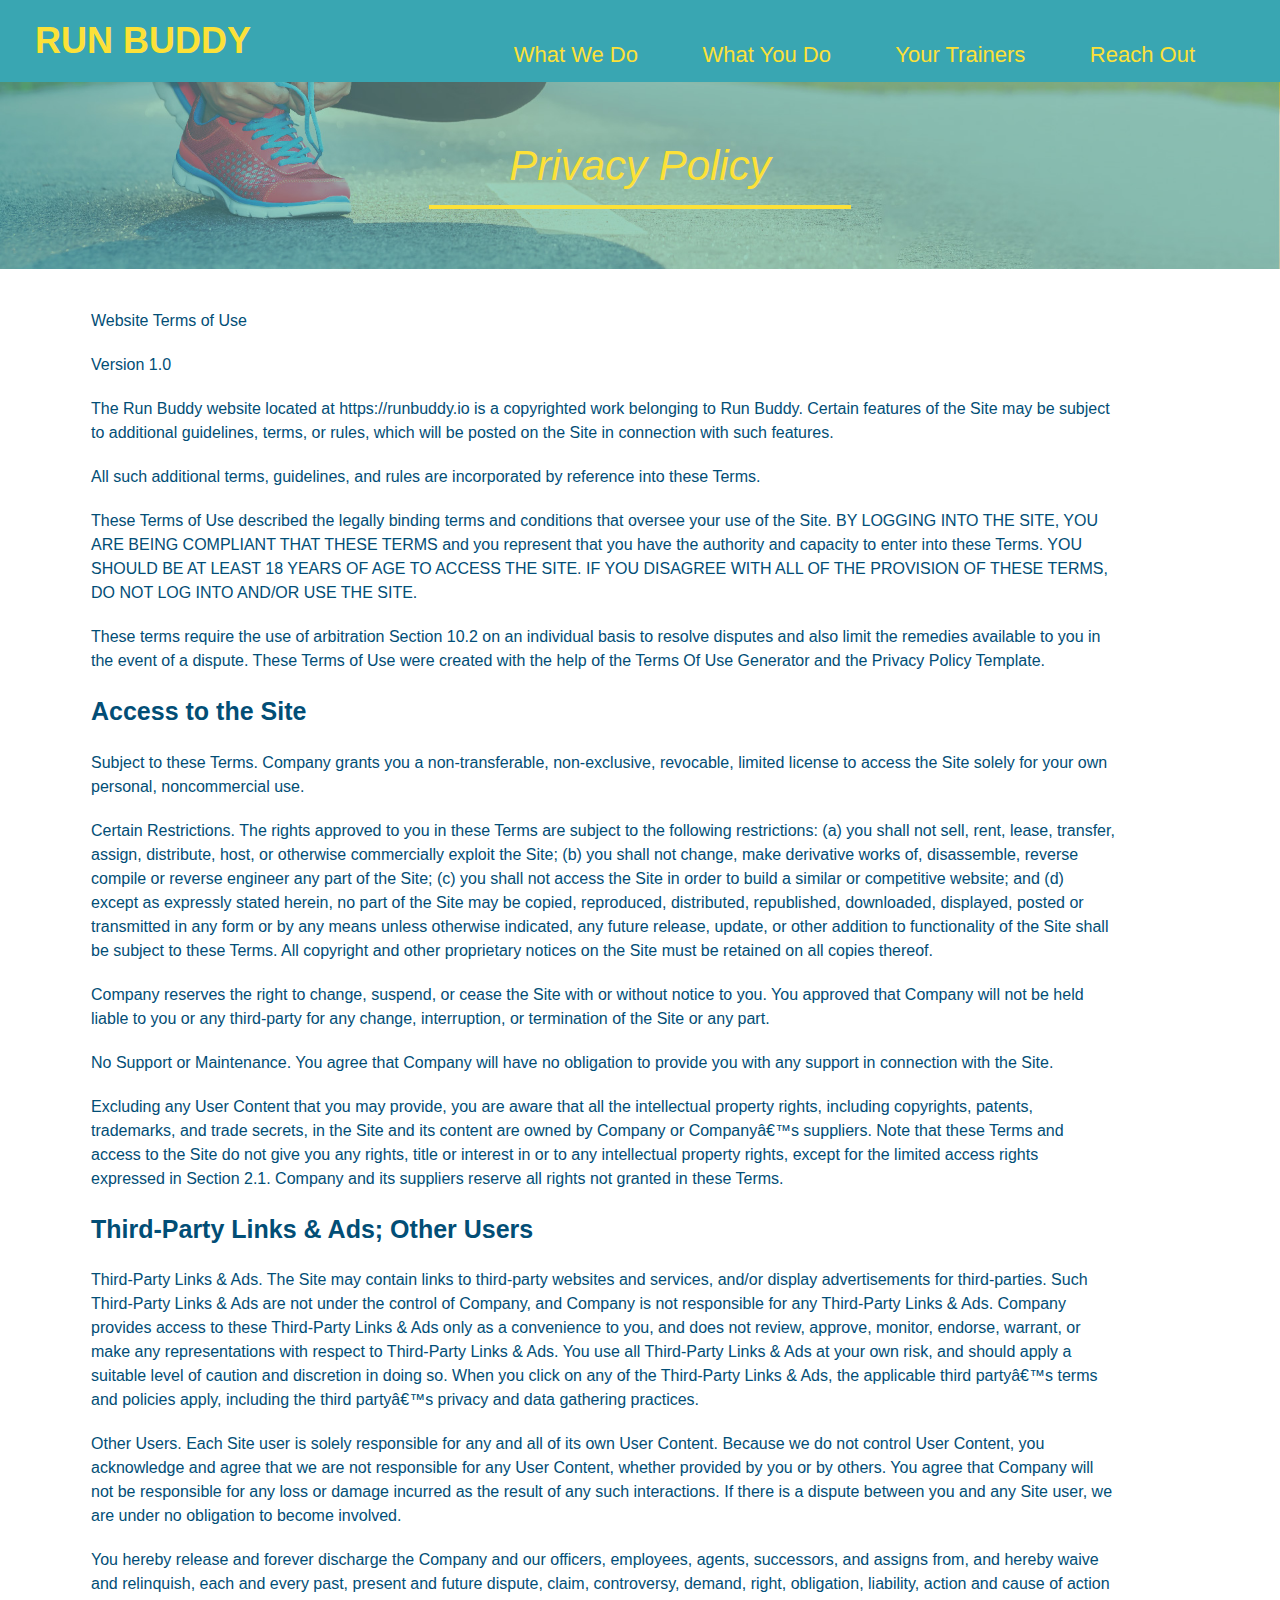
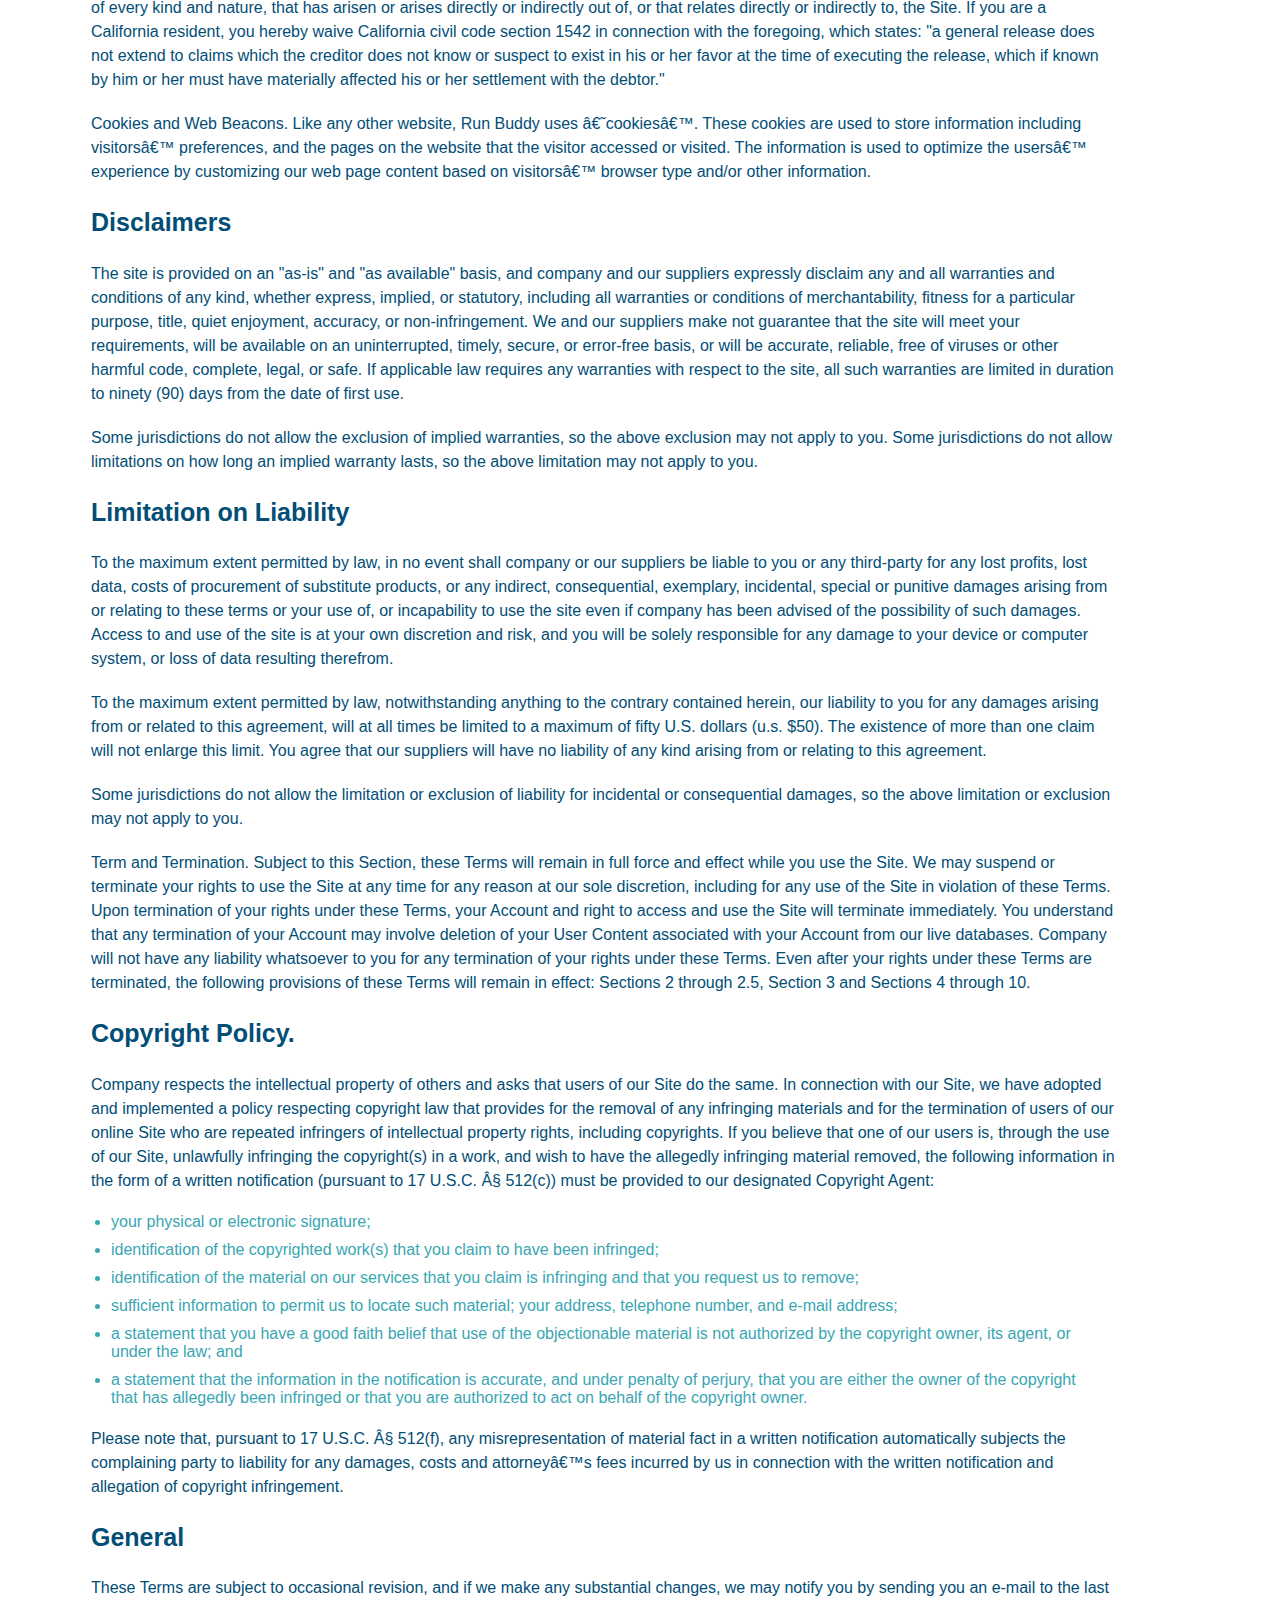
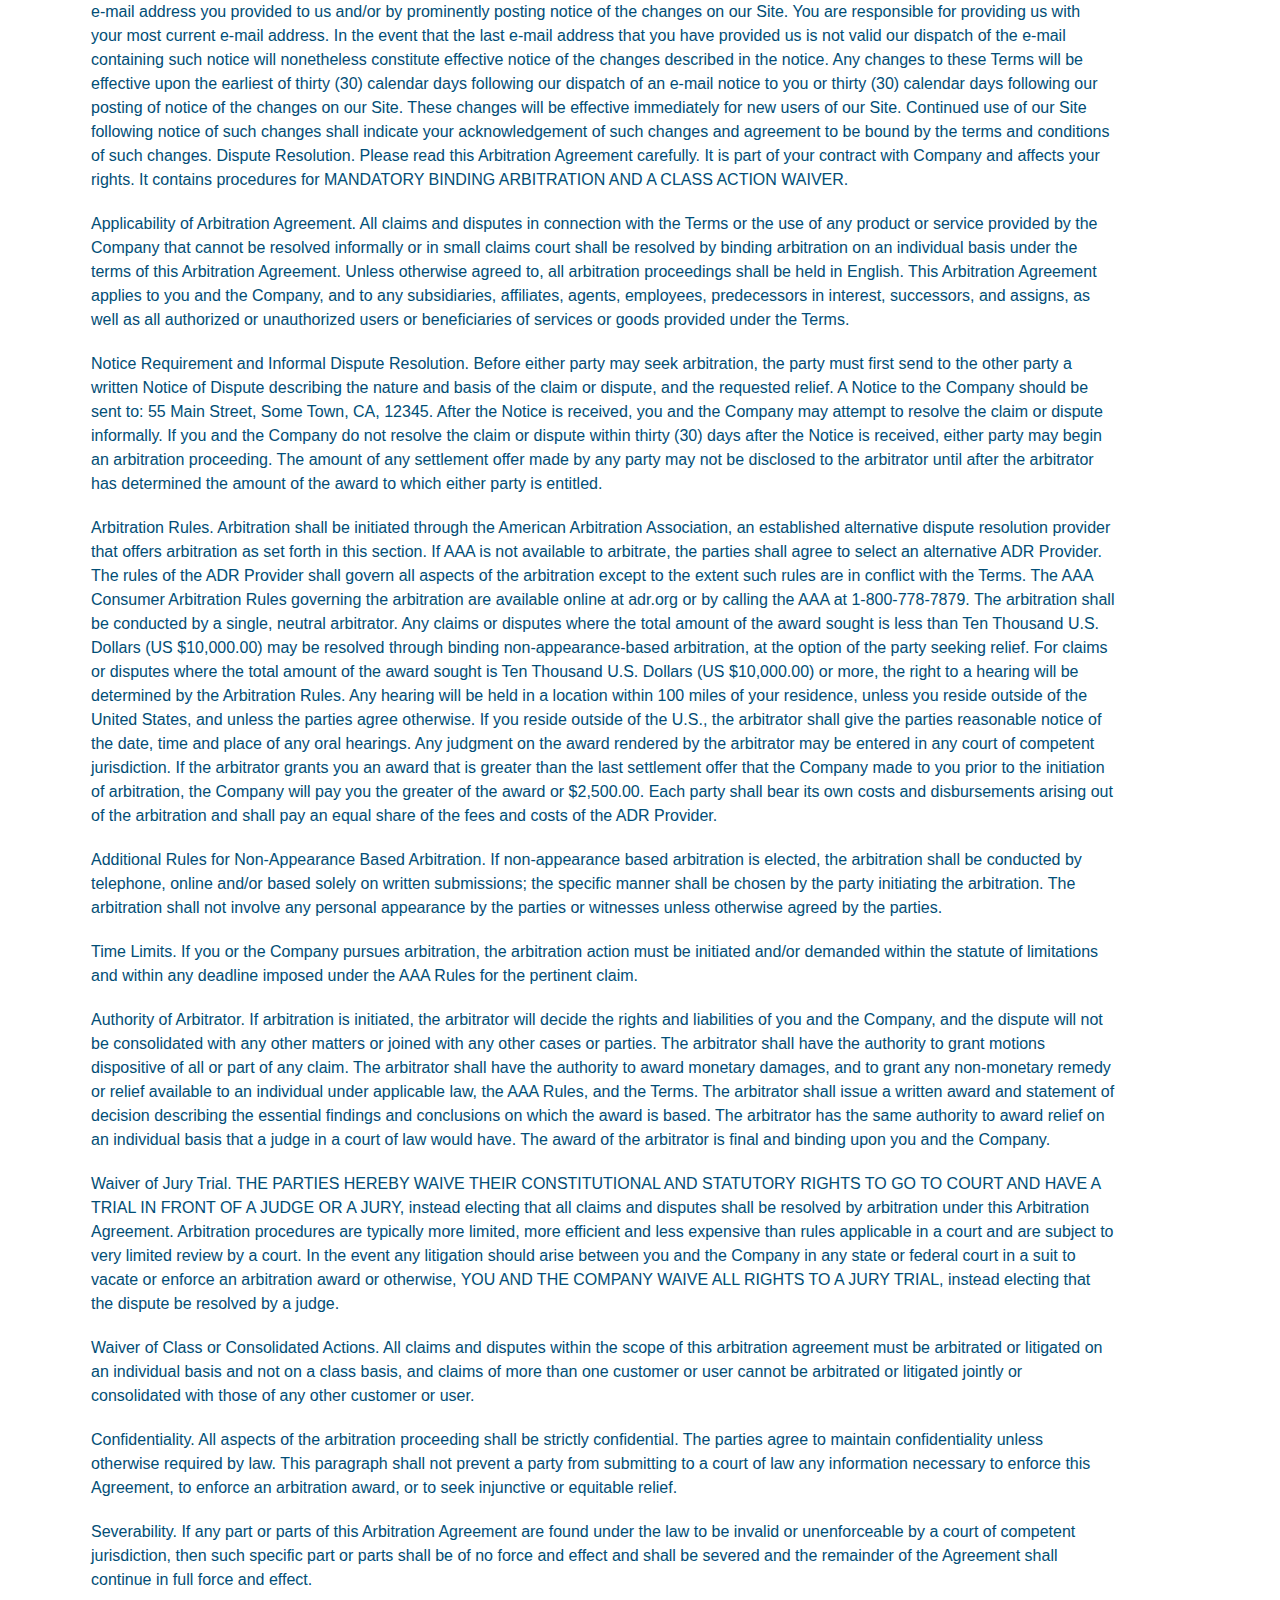
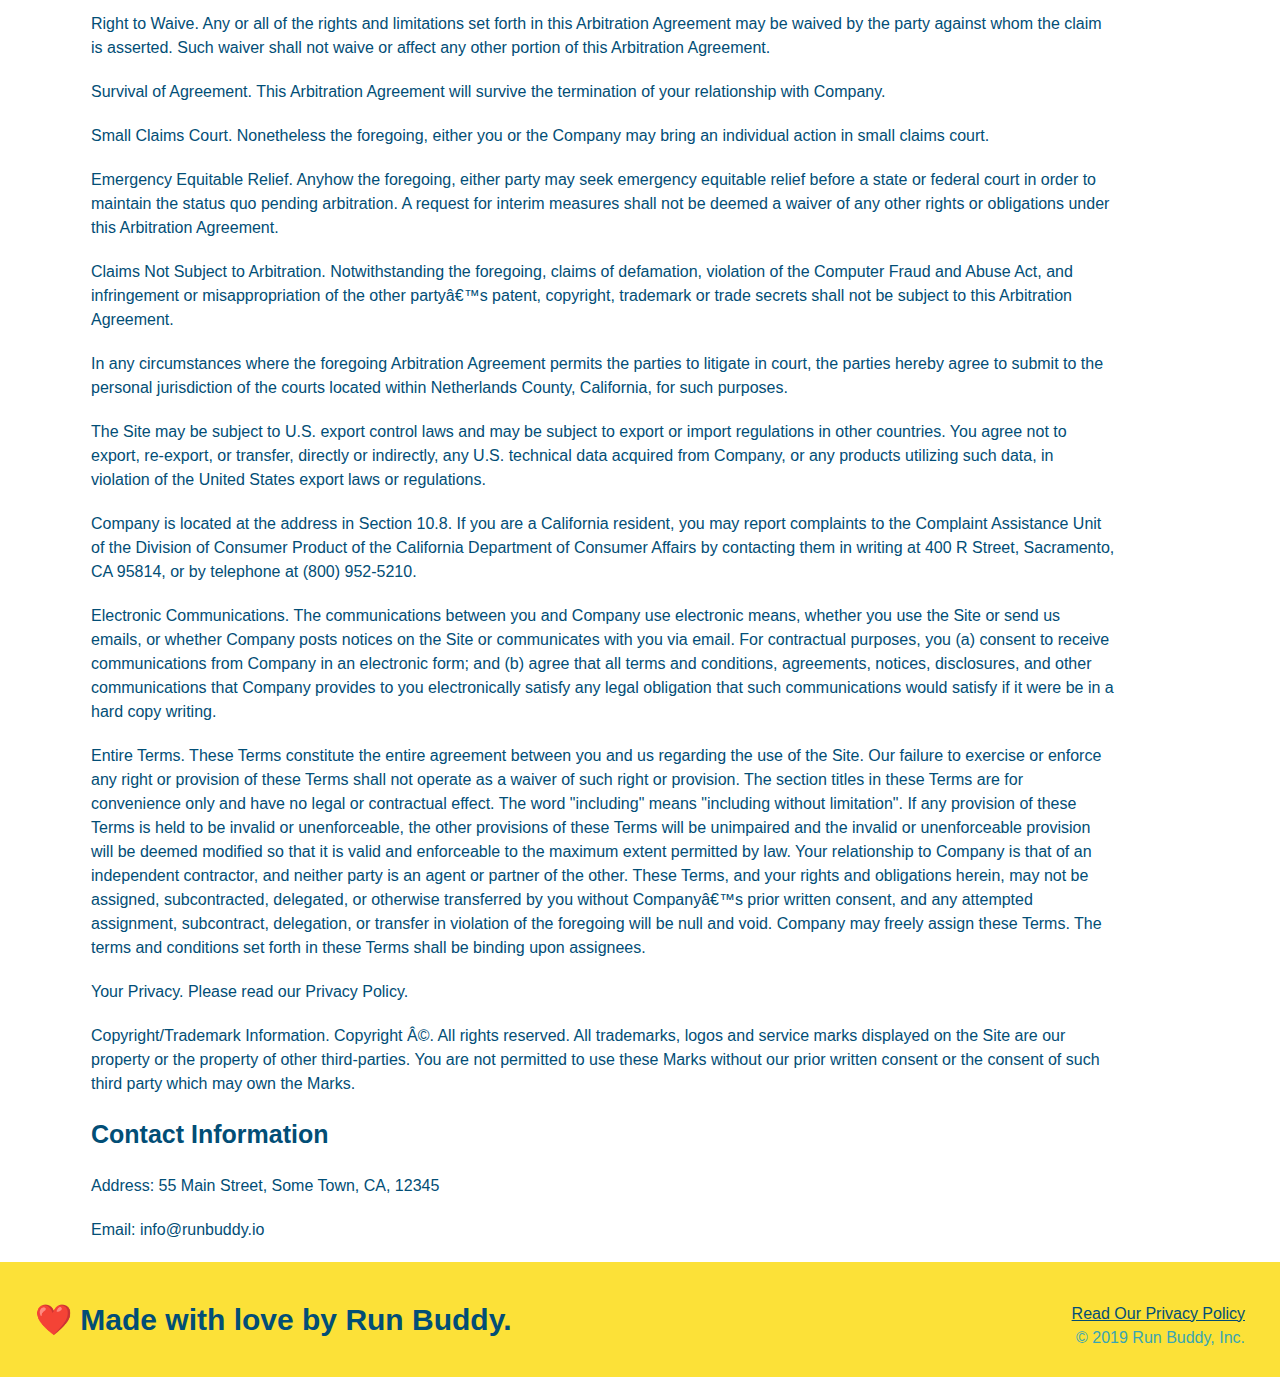
==== privacy-policy.html @ b4c1334b "privacy policy" ====
<!DOCTYPE html>
<html lang="en">
    <head>
        <meta charset="UTF-8">
        <title>Privacy Policy - Run Buddy</title>
        <link rel="stylesheet" href="./assets/css/style.css" />
        <link rel="stylesheet" href="./assets/css/seconday-styles.css">
    </head> 
    <body>
        <header>
            <h1>
                <a href="/">RUN BUDDY</a>
            </h1>
            <nav>
                <!-- Unordered list element -->
                <ul>
                    <!-- List item element -->
                    <li>
                        <!-- Anchor element -->
                        <a href="/index.html#what-we-do.">What We Do</a>
                    </li>
                    <li>
                        <a href="/index.html#what-you-do.">What You Do</a>
                    </li>
                    <li>
                        <a href="/index.html#your-trainers.">Your Trainers</a>
                    </li>
                    <li>
                        <a href="/index.html#reach-out.">Reach Out</a>
                    </li>
                </ul>
            </nav>
        </header>

        <section class="hero">
            <div class="hero-secondary"></div>
            <h2 class="page-title">
                Privacy Policy
            </h2>
        </section>

        <article class="secondary-content">
            <body data-new-gr-c-s-check-loaded="14.1062.0" data-gr-ext-installed="" style=""><p>
                Website Terms of Use
              </p>
        
              <p>
                Version 1.0
              </p>
        
              <p>
                The Run Buddy website located at https://runbuddy.io is a copyrighted work belonging to Run Buddy. Certain
                features of the Site may be subject to additional guidelines, terms, or rules, which will be posted on the Site
                in connection with such features.
              </p>
        
              <p>
                All such additional terms, guidelines, and rules are incorporated by reference into these Terms.
              </p>
        
              <p>
                These Terms of Use described the legally binding terms and conditions that oversee your use of the Site. BY
                LOGGING INTO THE SITE, YOU ARE BEING COMPLIANT THAT THESE TERMS and you represent that you have the authority
                and capacity to enter into these Terms. YOU SHOULD BE AT LEAST 18 YEARS OF AGE TO ACCESS THE SITE. IF YOU
                DISAGREE WITH ALL OF THE PROVISION OF THESE TERMS, DO NOT LOG INTO AND/OR USE THE SITE.
              </p>
        
              <p>
                These terms require the use of arbitration Section 10.2 on an individual basis to resolve disputes and also
                limit the remedies available to you in the event of a dispute. These Terms of Use were created with the help of
                the Terms Of Use Generator and the Privacy Policy Template.
              </p>
        
              <h3>
                Access to the Site
              </h3>
        
              <p>
                Subject to these Terms. Company grants you a non-transferable, non-exclusive, revocable, limited license to
                access the Site solely for your own personal, noncommercial use.
              </p>
        
              <p>
                Certain Restrictions. The rights approved to you in these Terms are subject to the following restrictions: (a)
                you shall not sell, rent, lease, transfer, assign, distribute, host, or otherwise commercially exploit the Site;
                (b) you shall not change, make derivative works of, disassemble, reverse compile or reverse engineer any part of
                the Site; (c) you shall not access the Site in order to build a similar or competitive website; and (d) except
                as expressly stated herein, no part of the Site may be copied, reproduced, distributed, republished, downloaded,
                displayed, posted or transmitted in any form or by any means unless otherwise indicated, any future release,
                update, or other addition to functionality of the Site shall be subject to these Terms. All copyright and other
                proprietary notices on the Site must be retained on all copies thereof.
              </p>
        
              <p>
                Company reserves the right to change, suspend, or cease the Site with or without notice to you. You approved
                that Company will not be held liable to you or any third-party for any change, interruption, or termination of
                the Site or any part.
              </p>
        
              <p>
                No Support or Maintenance. You agree that Company will have no obligation to provide you with any support in
                connection with the Site.
              </p>
        
              <p>
                Excluding any User Content that you may provide, you are aware that all the intellectual property rights,
                including copyrights, patents, trademarks, and trade secrets, in the Site and its content are owned by Company
                or Companyâ€™s suppliers. Note that these Terms and access to the Site do not give you any rights, title or
                interest in or to any intellectual property rights, except for the limited access rights expressed in Section
                2.1. Company and its suppliers reserve all rights not granted in these Terms.
              </p>
        
              <h3>
                Third-Party Links &amp; Ads; Other Users
              </h3>
        
              <p>
                Third-Party Links &amp; Ads. The Site may contain links to third-party websites and services, and/or display
                advertisements for third-parties. Such Third-Party Links &amp; Ads are not under the control of Company, and Company
                is not responsible for any Third-Party Links &amp; Ads. Company provides access to these Third-Party Links &amp; Ads
                only as a convenience to you, and does not review, approve, monitor, endorse, warrant, or make any
                representations with respect to Third-Party Links &amp; Ads. You use all Third-Party Links &amp; Ads at your own risk,
                and should apply a suitable level of caution and discretion in doing so. When you click on any of the
                Third-Party Links &amp; Ads, the applicable third partyâ€™s terms and policies apply, including the third partyâ€™s
                privacy and data gathering practices.
              </p>
        
              <p>
                Other Users. Each Site user is solely responsible for any and all of its own User Content. Because we do not
                control User Content, you acknowledge and agree that we are not responsible for any User Content, whether
                provided by you or by others. You agree that Company will not be responsible for any loss or damage incurred as
                the result of any such interactions. If there is a dispute between you and any Site user, we are under no
                obligation to become involved.
              </p>
        
              <p>
                You hereby release and forever discharge the Company and our officers, employees, agents, successors, and
                assigns from, and hereby waive and relinquish, each and every past, present and future dispute, claim,
                controversy, demand, right, obligation, liability, action and cause of action of every kind and nature, that has
                arisen or arises directly or indirectly out of, or that relates directly or indirectly to, the Site. If you are
                a California resident, you hereby waive California civil code section 1542 in connection with the foregoing,
                which states: "a general release does not extend to claims which the creditor does not know or suspect to exist
                in his or her favor at the time of executing the release, which if known by him or her must have materially
                affected his or her settlement with the debtor."
              </p>
        
              <p>
                Cookies and Web Beacons. Like any other website, Run Buddy uses â€˜cookiesâ€™. These cookies are used to store
                information including visitorsâ€™ preferences, and the pages on the website that the visitor accessed or visited.
                The information is used to optimize the usersâ€™ experience by customizing our web page content based on visitorsâ€™
                browser type and/or other information.
              </p>
        
              <h3>
                Disclaimers
              </h3>
        
              <p>
                The site is provided on an "as-is" and "as available" basis, and company and our suppliers expressly disclaim
                any and all warranties and conditions of any kind, whether express, implied, or statutory, including all
                warranties or conditions of merchantability, fitness for a particular purpose, title, quiet enjoyment, accuracy,
                or non-infringement. We and our suppliers make not guarantee that the site will meet your requirements, will be
                available on an uninterrupted, timely, secure, or error-free basis, or will be accurate, reliable, free of
                viruses or other harmful code, complete, legal, or safe. If applicable law requires any warranties with respect
                to the site, all such warranties are limited in duration to ninety (90) days from the date of first use.
              </p>
        
              <p>
                Some jurisdictions do not allow the exclusion of implied warranties, so the above exclusion may not apply to
                you. Some jurisdictions do not allow limitations on how long an implied warranty lasts, so the above limitation
                may not apply to you.
              </p>
        
              <h3>
                Limitation on Liability
              </h3>
        
              <p>
                To the maximum extent permitted by law, in no event shall company or our suppliers be liable to you or any
                third-party for any lost profits, lost data, costs of procurement of substitute products, or any indirect,
                consequential, exemplary, incidental, special or punitive damages arising from or relating to these terms or
                your use of, or incapability to use the site even if company has been advised of the possibility of such
                damages. Access to and use of the site is at your own discretion and risk, and you will be solely responsible
                for any damage to your device or computer system, or loss of data resulting therefrom.
              </p>
        
              <p>
                To the maximum extent permitted by law, notwithstanding anything to the contrary contained herein, our liability
                to you for any damages arising from or related to this agreement, will at all times be limited to a maximum of
                fifty U.S. dollars (u.s. $50). The existence of more than one claim will not enlarge this limit. You agree that
                our suppliers will have no liability of any kind arising from or relating to this agreement.
              </p>
        
              <p>
                Some jurisdictions do not allow the limitation or exclusion of liability for incidental or consequential
                damages, so the above limitation or exclusion may not apply to you.
              </p>
        
              <p>
                Term and Termination. Subject to this Section, these Terms will remain in full force and effect while you use
                the Site. We may suspend or terminate your rights to use the Site at any time for any reason at our sole
                discretion, including for any use of the Site in violation of these Terms. Upon termination of your rights under
                these Terms, your Account and right to access and use the Site will terminate immediately. You understand that
                any termination of your Account may involve deletion of your User Content associated with your Account from our
                live databases. Company will not have any liability whatsoever to you for any termination of your rights under
                these Terms. Even after your rights under these Terms are terminated, the following provisions of these Terms
                will remain in effect: Sections 2 through 2.5, Section 3 and Sections 4 through 10.
              </p>
        
              <h3>
                Copyright Policy.
              </h3>
        
              <p>
                Company respects the intellectual property of others and asks that users of our Site do the same. In connection
                with our Site, we have adopted and implemented a policy respecting copyright law that provides for the removal
                of any infringing materials and for the termination of users of our online Site who are repeated infringers of
                intellectual property rights, including copyrights. If you believe that one of our users is, through the use of
                our Site, unlawfully infringing the copyright(s) in a work, and wish to have the allegedly infringing material
                removed, the following information in the form of a written notification (pursuant to 17 U.S.C. Â§ 512(c)) must
                be provided to our designated Copyright Agent:
              </p>
        
              <ul>
                <li>
                  your physical or electronic signature;
                </li>
                <li>
                  identification of the copyrighted work(s) that you claim to have been infringed;
                </li>
                <li>
                  identification of the material on our services that you claim is infringing and that you request us to remove;
                </li>
                <li>
                  sufficient information to permit us to locate such material; your address, telephone number, and e-mail
                  address;
                </li>
                <li>
                  a statement that you have a good faith belief that use of the objectionable material is not authorized by the
                  copyright owner, its agent, or under the law; and
                </li>
                <li>
                  a statement that the information in the notification is accurate, and under penalty of perjury, that you are
                  either the owner of the copyright that has allegedly been infringed or that you are authorized to act on
                  behalf of the copyright owner.
                </li>
              </ul>
        
              <p>
                Please note that, pursuant to 17 U.S.C. Â§ 512(f), any misrepresentation of material fact in a written
                notification automatically subjects the complaining party to liability for any damages, costs and attorneyâ€™s
                fees incurred by us in connection with the written notification and allegation of copyright infringement.
              </p>
        
              <h3>
                General
              </h3>
        
              <p>
                These Terms are subject to occasional revision, and if we make any substantial changes, we may notify you by
                sending you an e-mail to the last e-mail address you provided to us and/or by prominently posting notice of the
                changes on our Site. You are responsible for providing us with your most current e-mail address. In the event
                that the last e-mail address that you have provided us is not valid our dispatch of the e-mail containing such
                notice will nonetheless constitute effective notice of the changes described in the notice. Any changes to these
                Terms will be effective upon the earliest of thirty (30) calendar days following our dispatch of an e-mail
                notice to you or thirty (30) calendar days following our posting of notice of the changes on our Site. These
                changes will be effective immediately for new users of our Site. Continued use of our Site following notice of
                such changes shall indicate your acknowledgement of such changes and agreement to be bound by the terms and
                conditions of such changes. Dispute Resolution. Please read this Arbitration Agreement carefully. It is part of
                your contract with Company and affects your rights. It contains procedures for MANDATORY BINDING ARBITRATION AND
                A CLASS ACTION WAIVER.
              </p>
        
              <p>
                Applicability of Arbitration Agreement. All claims and disputes in connection with the Terms or the use of any
                product or service provided by the Company that cannot be resolved informally or in small claims court shall be
                resolved by binding arbitration on an individual basis under the terms of this Arbitration Agreement. Unless
                otherwise agreed to, all arbitration proceedings shall be held in English. This Arbitration Agreement applies to
                you and the Company, and to any subsidiaries, affiliates, agents, employees, predecessors in interest,
                successors, and assigns, as well as all authorized or unauthorized users or beneficiaries of services or goods
                provided under the Terms.
              </p>
        
              <p>
                Notice Requirement and Informal Dispute Resolution. Before either party may seek arbitration, the party must
                first send to the other party a written Notice of Dispute describing the nature and basis of the claim or
                dispute, and the requested relief. A Notice to the Company should be sent to: 55 Main Street, Some Town, CA,
                12345. After the Notice is received, you and the Company may attempt to resolve the claim or dispute informally.
                If you and the Company do not resolve the claim or dispute within thirty (30) days after the Notice is received,
                either party may begin an arbitration proceeding. The amount of any settlement offer made by any party may not
                be disclosed to the arbitrator until after the arbitrator has determined the amount of the award to which either
                party is entitled.
              </p>
        
              <p>
                Arbitration Rules. Arbitration shall be initiated through the American Arbitration Association, an established
                alternative dispute resolution provider that offers arbitration as set forth in this section. If AAA is not
                available to arbitrate, the parties shall agree to select an alternative ADR Provider. The rules of the ADR
                Provider shall govern all aspects of the arbitration except to the extent such rules are in conflict with the
                Terms. The AAA Consumer Arbitration Rules governing the arbitration are available online at adr.org or by
                calling the AAA at 1-800-778-7879. The arbitration shall be conducted by a single, neutral arbitrator. Any
                claims or disputes where the total amount of the award sought is less than Ten Thousand U.S. Dollars (US
                $10,000.00) may be resolved through binding non-appearance-based arbitration, at the option of the party seeking
                relief. For claims or disputes where the total amount of the award sought is Ten Thousand U.S. Dollars (US
                $10,000.00) or more, the right to a hearing will be determined by the Arbitration Rules. Any hearing will be
                held in a location within 100 miles of your residence, unless you reside outside of the United States, and
                unless the parties agree otherwise. If you reside outside of the U.S., the arbitrator shall give the parties
                reasonable notice of the date, time and place of any oral hearings. Any judgment on the award rendered by the
                arbitrator may be entered in any court of competent jurisdiction. If the arbitrator grants you an award that is
                greater than the last settlement offer that the Company made to you prior to the initiation of arbitration, the
                Company will pay you the greater of the award or $2,500.00. Each party shall bear its own costs and
                disbursements arising out of the arbitration and shall pay an equal share of the fees and costs of the ADR
                Provider.
              </p>
        
              <p>
                Additional Rules for Non-Appearance Based Arbitration. If non-appearance based arbitration is elected, the
                arbitration shall be conducted by telephone, online and/or based solely on written submissions; the specific
                manner shall be chosen by the party initiating the arbitration. The arbitration shall not involve any personal
                appearance by the parties or witnesses unless otherwise agreed by the parties.
              </p>
        
              <p>
                Time Limits. If you or the Company pursues arbitration, the arbitration action must be initiated and/or demanded
                within the statute of limitations and within any deadline imposed under the AAA Rules for the pertinent claim.
              </p>
        
              <p>
                Authority of Arbitrator. If arbitration is initiated, the arbitrator will decide the rights and liabilities of
                you and the Company, and the dispute will not be consolidated with any other matters or joined with any other
                cases or parties. The arbitrator shall have the authority to grant motions dispositive of all or part of any
                claim. The arbitrator shall have the authority to award monetary damages, and to grant any non-monetary remedy
                or relief available to an individual under applicable law, the AAA Rules, and the Terms. The arbitrator shall
                issue a written award and statement of decision describing the essential findings and conclusions on which the
                award is based. The arbitrator has the same authority to award relief on an individual basis that a judge in a
                court of law would have. The award of the arbitrator is final and binding upon you and the Company.
              </p>
        
              <p>
                Waiver of Jury Trial. THE PARTIES HEREBY WAIVE THEIR CONSTITUTIONAL AND STATUTORY RIGHTS TO GO TO COURT AND HAVE
                A TRIAL IN FRONT OF A JUDGE OR A JURY, instead electing that all claims and disputes shall be resolved by
                arbitration under this Arbitration Agreement. Arbitration procedures are typically more limited, more efficient
                and less expensive than rules applicable in a court and are subject to very limited review by a court. In the
                event any litigation should arise between you and the Company in any state or federal court in a suit to vacate
                or enforce an arbitration award or otherwise, YOU AND THE COMPANY WAIVE ALL RIGHTS TO A JURY TRIAL, instead
                electing that the dispute be resolved by a judge.
              </p>
        
              <p>
                Waiver of Class or Consolidated Actions. All claims and disputes within the scope of this arbitration agreement
                must be arbitrated or litigated on an individual basis and not on a class basis, and claims of more than one
                customer or user cannot be arbitrated or litigated jointly or consolidated with those of any other customer or
                user.
              </p>
        
              <p>
                Confidentiality. All aspects of the arbitration proceeding shall be strictly confidential. The parties agree to
                maintain confidentiality unless otherwise required by law. This paragraph shall not prevent a party from
                submitting to a court of law any information necessary to enforce this Agreement, to enforce an arbitration
                award, or to seek injunctive or equitable relief.
              </p>
        
              <p>
                Severability. If any part or parts of this Arbitration Agreement are found under the law to be invalid or
                unenforceable by a court of competent jurisdiction, then such specific part or parts shall be of no force and
                effect and shall be severed and the remainder of the Agreement shall continue in full force and effect.
              </p>
        
              <p>
                Right to Waive. Any or all of the rights and limitations set forth in this Arbitration Agreement may be waived
                by the party against whom the claim is asserted. Such waiver shall not waive or affect any other portion of this
                Arbitration Agreement.
              </p>
        
              <p>
                Survival of Agreement. This Arbitration Agreement will survive the termination of your relationship with
                Company.
              </p>
        
              <p>
                Small Claims Court. Nonetheless the foregoing, either you or the Company may bring an individual action in small
                claims court.
              </p>
        
              <p>
                Emergency Equitable Relief. Anyhow the foregoing, either party may seek emergency equitable relief before a
                state or federal court in order to maintain the status quo pending arbitration. A request for interim measures
                shall not be deemed a waiver of any other rights or obligations under this Arbitration Agreement.
              </p>
        
              <p>
                Claims Not Subject to Arbitration. Notwithstanding the foregoing, claims of defamation, violation of the
                Computer Fraud and Abuse Act, and infringement or misappropriation of the other partyâ€™s patent, copyright,
                trademark or trade secrets shall not be subject to this Arbitration Agreement.
              </p>
        
              <p>
                In any circumstances where the foregoing Arbitration Agreement permits the parties to litigate in court, the
                parties hereby agree to submit to the personal jurisdiction of the courts located within Netherlands County,
                California, for such purposes.
              </p>
        
              <p>
                The Site may be subject to U.S. export control laws and may be subject to export or import regulations in other
                countries. You agree not to export, re-export, or transfer, directly or indirectly, any U.S. technical data
                acquired from Company, or any products utilizing such data, in violation of the United States export laws or
                regulations.
              </p>
        
              <p>
                Company is located at the address in Section 10.8. If you are a California resident, you may report complaints
                to the Complaint Assistance Unit of the Division of Consumer Product of the California Department of Consumer
                Affairs by contacting them in writing at 400 R Street, Sacramento, CA 95814, or by telephone at (800) 952-5210.
              </p>
        
              <p>
                Electronic Communications. The communications between you and Company use electronic means, whether you use the
                Site or send us emails, or whether Company posts notices on the Site or communicates with you via email. For
                contractual purposes, you (a) consent to receive communications from Company in an electronic form; and (b)
                agree that all terms and conditions, agreements, notices, disclosures, and other communications that Company
                provides to you electronically satisfy any legal obligation that such communications would satisfy if it were be
                in a hard copy writing.
              </p>
        
              <p>
                Entire Terms. These Terms constitute the entire agreement between you and us regarding the use of the Site. Our
                failure to exercise or enforce any right or provision of these Terms shall not operate as a waiver of such right
                or provision. The section titles in these Terms are for convenience only and have no legal or contractual
                effect. The word "including" means "including without limitation". If any provision of these Terms is held to be
                invalid or unenforceable, the other provisions of these Terms will be unimpaired and the invalid or
                unenforceable provision will be deemed modified so that it is valid and enforceable to the maximum extent
                permitted by law. Your relationship to Company is that of an independent contractor, and neither party is an
                agent or partner of the other. These Terms, and your rights and obligations herein, may not be assigned,
                subcontracted, delegated, or otherwise transferred by you without Companyâ€™s prior written consent, and any
                attempted assignment, subcontract, delegation, or transfer in violation of the foregoing will be null and void.
                Company may freely assign these Terms. The terms and conditions set forth in these Terms shall be binding upon
                assignees.
              </p>
        
              <p>
                Your Privacy. Please read our Privacy Policy.
              </p>
        
              <p>
                Copyright/Trademark Information. Copyright Â©. All rights reserved. All trademarks, logos and service marks
                displayed on the Site are our property or the property of other third-parties. You are not permitted to use
                these Marks without our prior written consent or the consent of such third party which may own the Marks.
              </p>
        
              <h3>
                Contact Information
              </h3>
        
              <p>
                Address: 55 Main Street, Some Town, CA, 12345
              </p>
        
              <p>
                Email: info@runbuddy.io
              </p>
        </body>

        </article>


         <!-- footer -->
         <footer>
            <h2>❤️ Made with love by Run Buddy.</h2>
            <div>
                <a href="#">Read Our Privacy Policy</a><br />
                &copy; 2019 Run Buddy, Inc.
            </div>
        </footer>
    </body>
</html>
---- assets/css/style.css ----
* {
    margin: 0;
    padding: 0;
    box-sizing: border-box;
}

body {
    /* I'm a CSS comment */
    color:#39a6b2;
    font-family: Helvetica, Arial, sans-serif;
}

/* apply styles to <header> */
header {
    padding: 20px 35px;
    background-color: #39a6b2;
}

header h1{
    font-weight: bold;
    font-size: 36px;
    color: #fce138;
    margin: 0;
    display: inline;
}

header a {
    text-decoration: none;
    color: #fce138
}

header nav {
    float: right;
    margin: 7px 0;
}

header nav ul li {
    display: inline;
}

header nav ul li a {
    margin: 0 30px;
    font-weight: lighter;
    font-size: 22px;
}

footer {
    background: #fce138;
    width: 100%;
    padding: 40px 35px;
}

footer h2 {
    display: inline;
    color: #024e76;
    font-size: 30px;
    margin: 0;
}

footer div {
    float: right;
    line-height: 1.5;
    text-align: right;
}

footer a {
    color:#024e76
}

/* Hero Style Sheet */
.hero {
    background-image: url("../images/hero-bg.jpg");
    height: 600px;
    background-size: cover;
    background-position: center;
    position: relative;
}

.hero-form {
    border: 3px solid #024e76;
    background-color: #fce138;
    padding: 20px;
    width: 500px;
    color: #024e76;
    position: absolute;
    bottom: 120px;
    right: 140px;
}

.hero-form h3 {
    font-size: 24px;
    margin: 0;
}

.hero-form p {
    margin: 5px 0 15px 0;
}

.form-input {
    border: 1px solid #024e76;
    display: block;
    padding: 7px 15px;
    font-size: 16px;
    color: #024e76;
    width: 100%;
    margin-bottom: 15px;
}

.hero-form label {
    margin: 0
}

.hero-form button {
    color: #fce138;
    background-color: #024e76;
    border: none;
    padding: 10px 20px;
    font-size: 16px;
}

.intro {
    text-align: center;
}

.intro p {
    line-height: 1.7;
    color: #39a6b2;
    width: 80%;
    font-size: 20px;
    margin: 0 auto;
}

.steps {
    text-align: center;
    background: #fce138;
}

.section-title {
    font-size: 55px;
    color: #024e76;
    margin-bottom: 35px;
    padding: 0 100px 20px 100px;
    display: inline-block;
    border-bottom: 3px solid;
}
  
.primary-border {
    border-color: #fce138;
}
  
.secondary-border {
    border-color: #39a6b2;
}

.steps div {
    margin-bottom: 80px;
}
  
.steps img {
    width: 15%;
    margin: 10px 0;
}
  
.steps h3 {
    color: #024e76;
    font-size: 46px;
    margin-top: 10px;
}
  
.steps p {
    color: #39a6b2;
    font-size: 23px;
}

.steps span {
    font-size: 38px;
}

.trainers {
    text-align: center;
}

.trainer {
    width: 900px;
    margin: 0 auto 30px auto;
    background: #024e76;
    color: #fce138;
    overflow: auto;
}

.trainer img {
    width: 35%;
    float: left;
}

.trainer-bio {
    padding: 35px;
    float: left;
    width: 65%;
}

.text-left {
    text-align: left;
}
  
.text-right {
    text-align: right;
}

.trainer-bio h3 {
    font-size: 32px;
    margin-bottom: 8px;
}
  
.trainer-bio h4 {
    font-weight: lighter;
    font-size: 26px;
    margin-bottom: 25px;
}
  
.trainer-bio p {
    font-size: 17px;
    line-height: 1.3;
}

.contact {
    background-color: #024e76;
    text-align: center;
}

.section-title {
    font-size: 55px;
    display: inline-block;
    padding: 0 100px 20px 100px;
    border-bottom: 3px solid;
    margin-bottom: 35px;
    color: #024e76;
}

.contact h2 {
    color: #fce138;
    border-color: #39a6b2;
}

.contact-info iframe {
    width: 400px;
    height: 400px;
}

.contact-info div {
    width: 410px;
    display: inline-block;
    vertical-align: top;
    text-align: left;
    margin: 30px 0 0 60px;
    color: white;
  }

  .contact h3 {
      color: #fce138;
      font-size: 32px;
  }

  .contact-info p, .contact-info address {
      margin: 20px 0;
      line-height: 1.5;
      font-size: 20px;
      font-size: normal;
      
  }

.contact-info a {
    color: #fce138;
}

section {
    padding: 60px;
}
---- assets/css/seconday-styles.css ----
.hero {
  background-position: bottom;
  height: auto;
  text-align: center;
  margin-bottom: 40px;
}

.page-title {
  color: #fce138;
  display: inline-block;
  border-bottom: 4px solid #fce138;
  padding: 0px 80px 15px 80px;
  font-weight: normal;
  font-size: 42px;
  font-style: italic;
}

.secondary-content {
  width: 80%;
  margin-top: 10px;
  margin-left: 91px;
  margin-bottom: 10px;
  margin-right: 91px;
  color: #024e76;
}

h3 {
  font-size: 25px;
  line-height: 1.5;
  margin: 20px 0px 20px 0px;
}

p {
  font-size: 16px;
  line-height: 1.5;
  margin: 20px 0 20px 0;
}

ul {
  margin: 15px 20px 15px 20px;
}

li {
  color: #39a6b2;
  margin: 10px 0 10px 0;
}
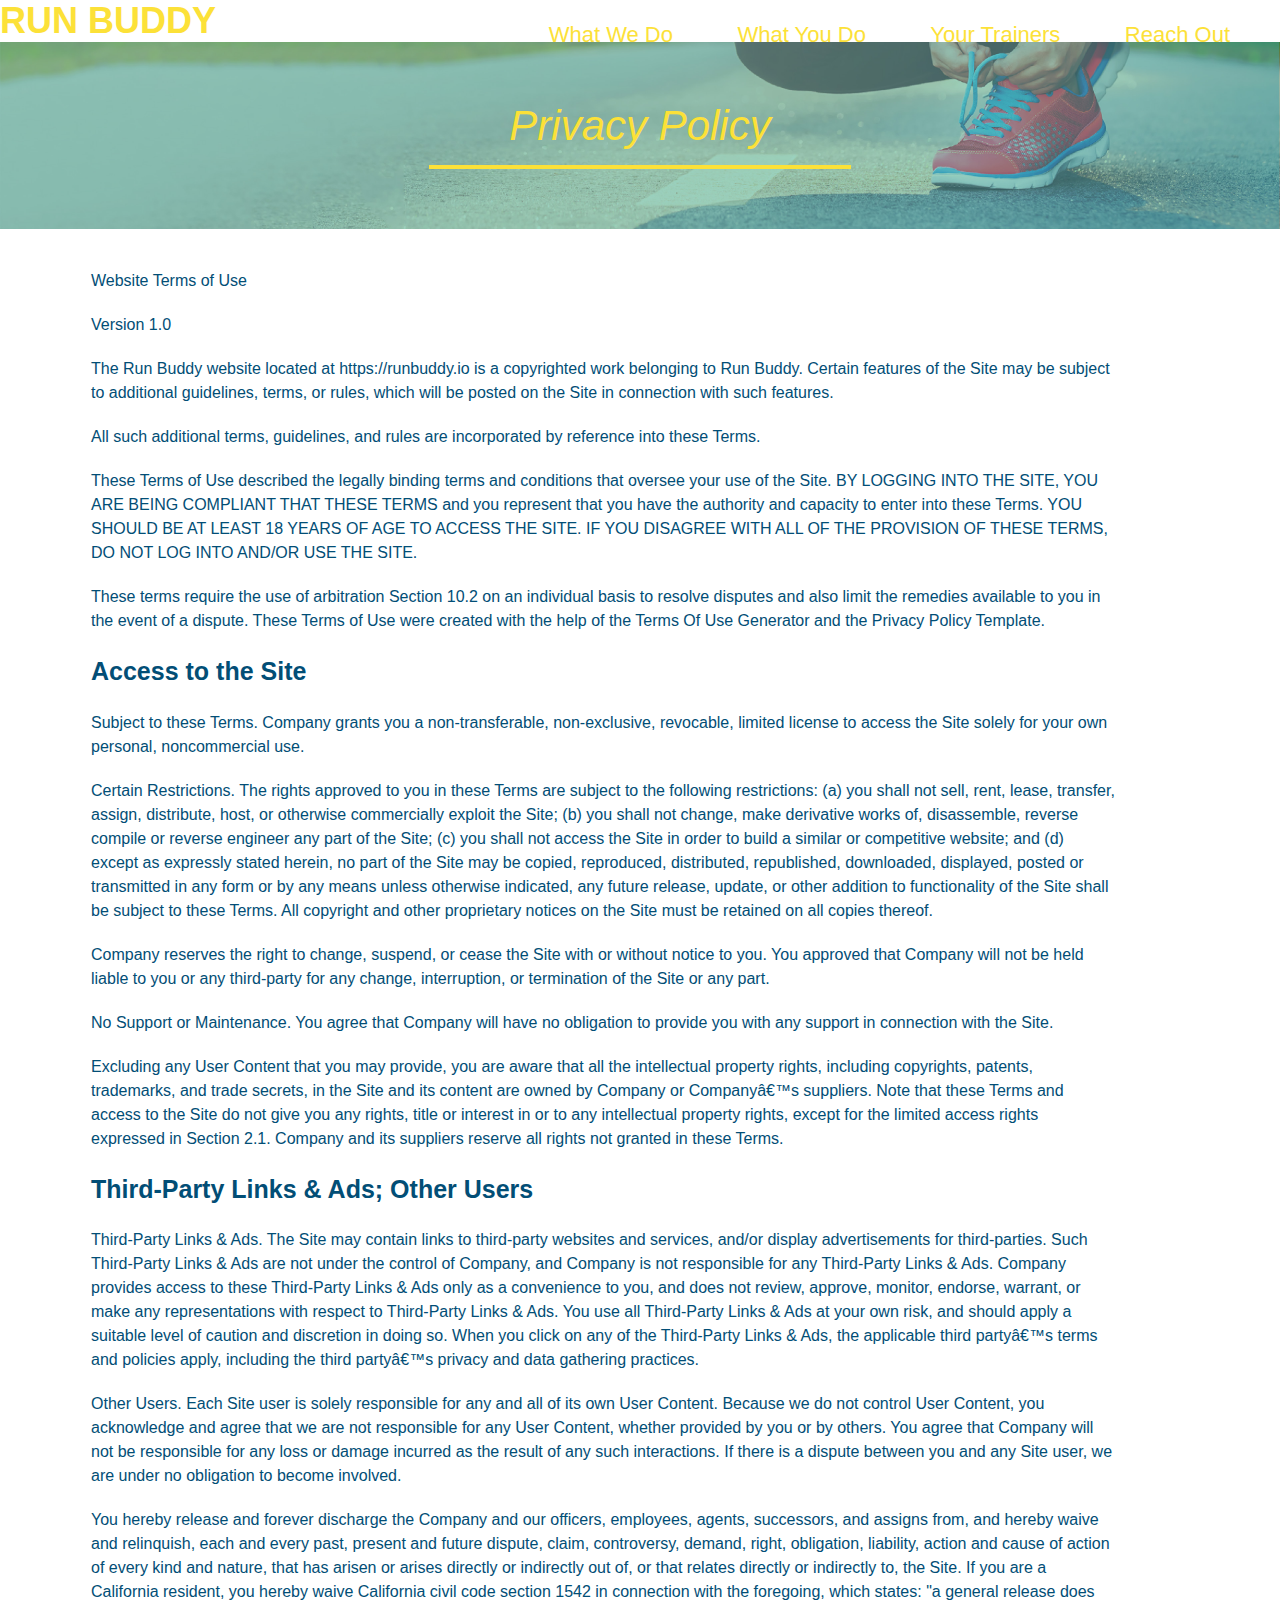
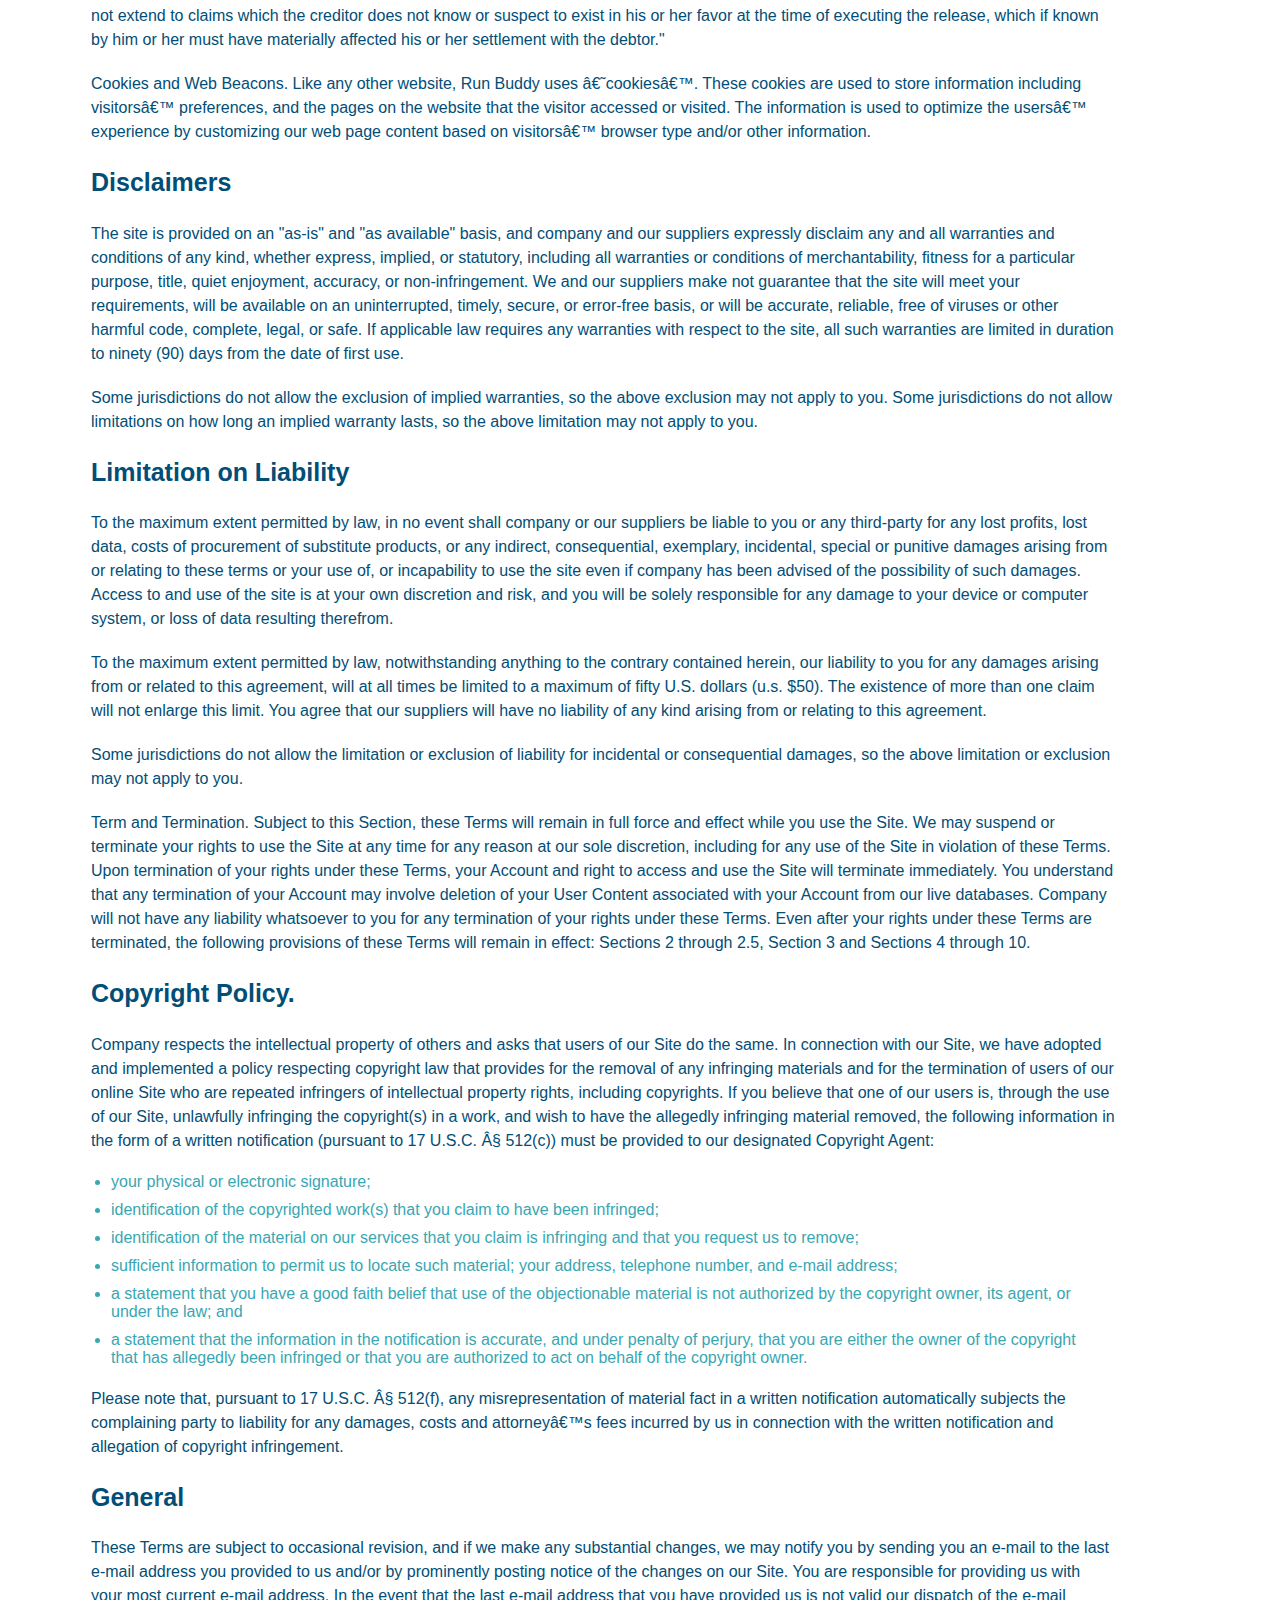
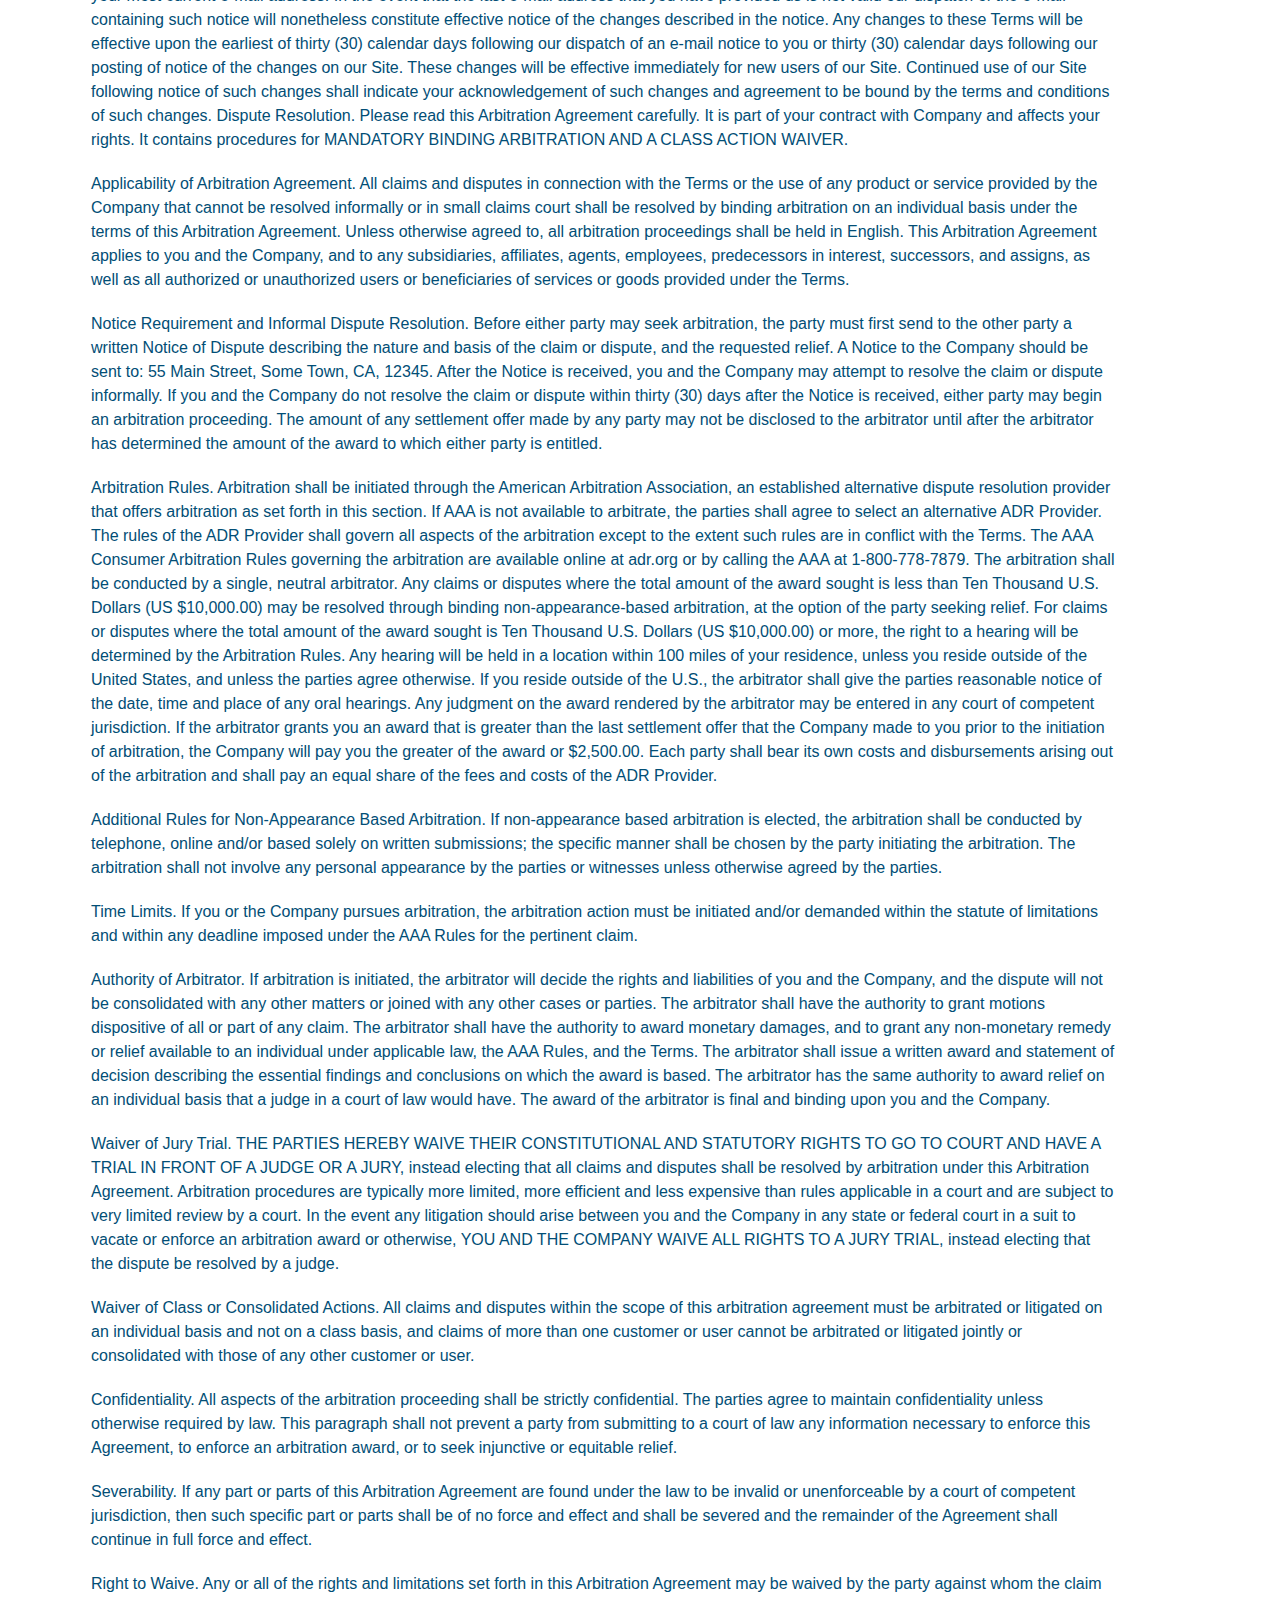
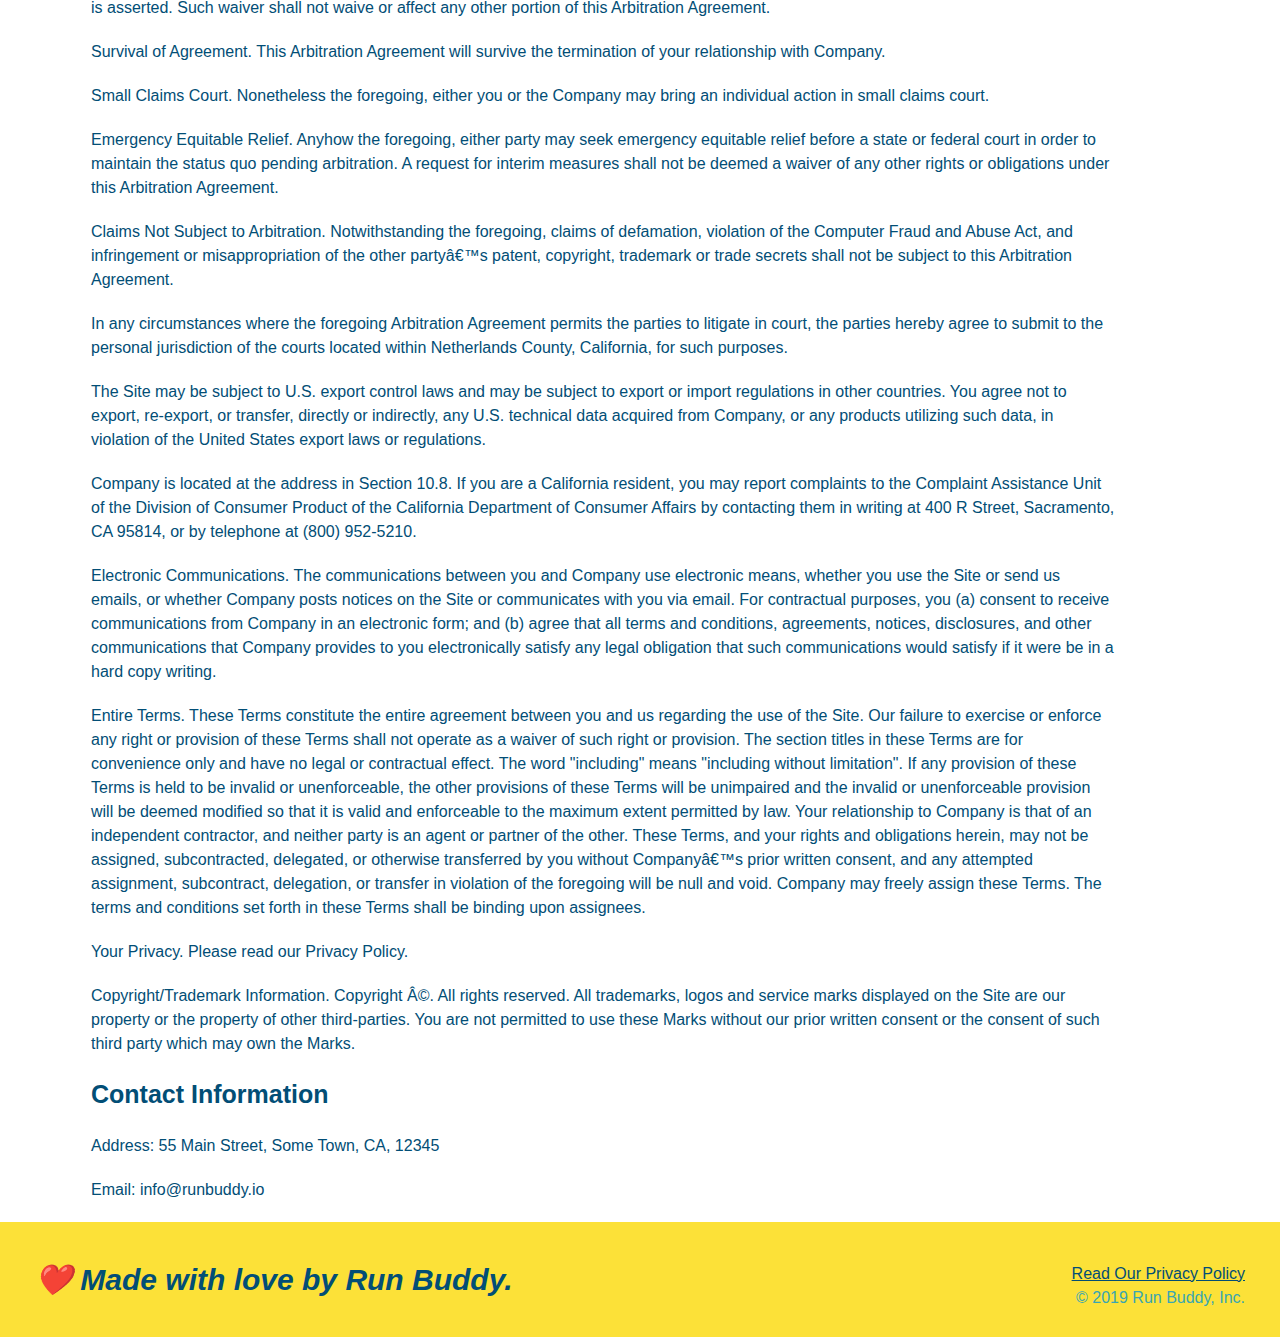
==== commit 801f37b9: "add content to hero, replace image" ====
--- a/privacy-policy.html
+++ b/privacy-policy.html
@@ -4,7 +4,7 @@
         <meta charset="UTF-8">
         <title>Privacy Policy - Run Buddy</title>
         <link rel="stylesheet" href="./assets/css/style.css" />
-        <link rel="stylesheet" href="./assets/css/seconday-styles.css">
+        <link rel="stylesheet" href="./assets/css/seconday-styles.css" />
     </head> 
     <body>
         <header>
--- a/assets/css/style.css
+++ b/assets/css/style.css
@@ -11,10 +11,6 @@
 }
 
 /* apply styles to <header> */
-header {
-    padding: 20px 35px;
-    background-color: #39a6b2;
-}
 
 header h1{
     font-weight: bold;
@@ -69,11 +65,23 @@
 
 /* Hero Style Sheet */
 .hero {
-    background-image: url("../images/hero-bg.jpg");
+    background-image: url("../images/hero-bg.jpg.jpg");
     height: 600px;
     background-size: cover;
     background-position: center;
     position: relative;
+}
+
+h2 {
+    color: #fce138;
+    font-style: italic;
+    font-size: 36px;
+
+}
+
+.start-building-habits {
+    color: white;
+    font-size: 16px;
 }
 
 .hero-form {
